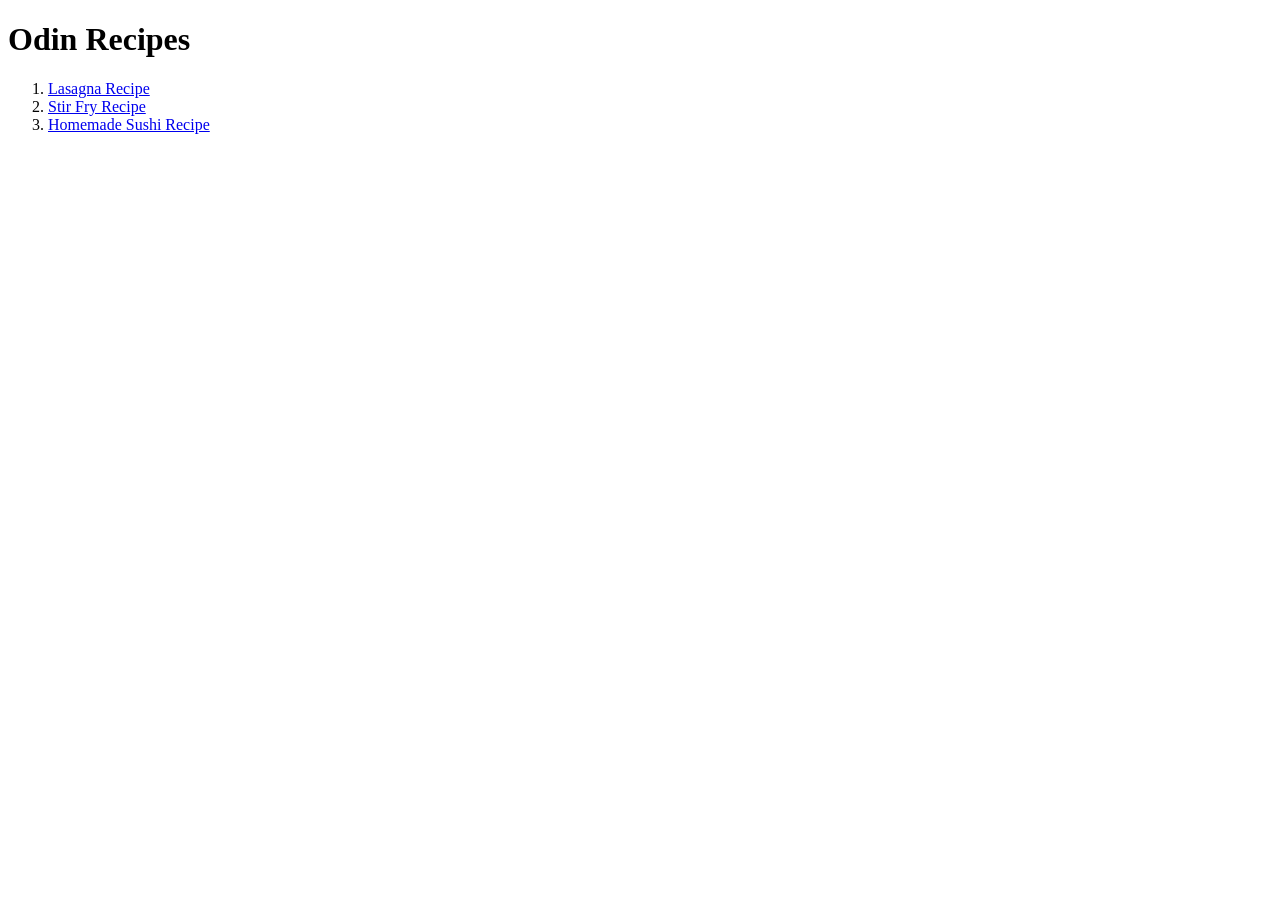
==== index.html @ 28391b03 "Build recipe site with multiple pages" ====
<!DOCTYPE html>
<html lang="en">
    <head>
        <meta charset="UTF-8">
        <title>Odin Recipes</title>
    </head>
    <body>
        <h1>Odin Recipes</h1>
        <ol>
            <li><a href="./recipes/lasagna.html">Lasagna Recipe</a></li>
            <li><a href="./recipes/stir_fry.html">Stir Fry Recipe</a></li>
            <li><a href="./recipes/sushi.html">Homemade Sushi Recipe</a> </li>
        </ol>
    </body>
</html>
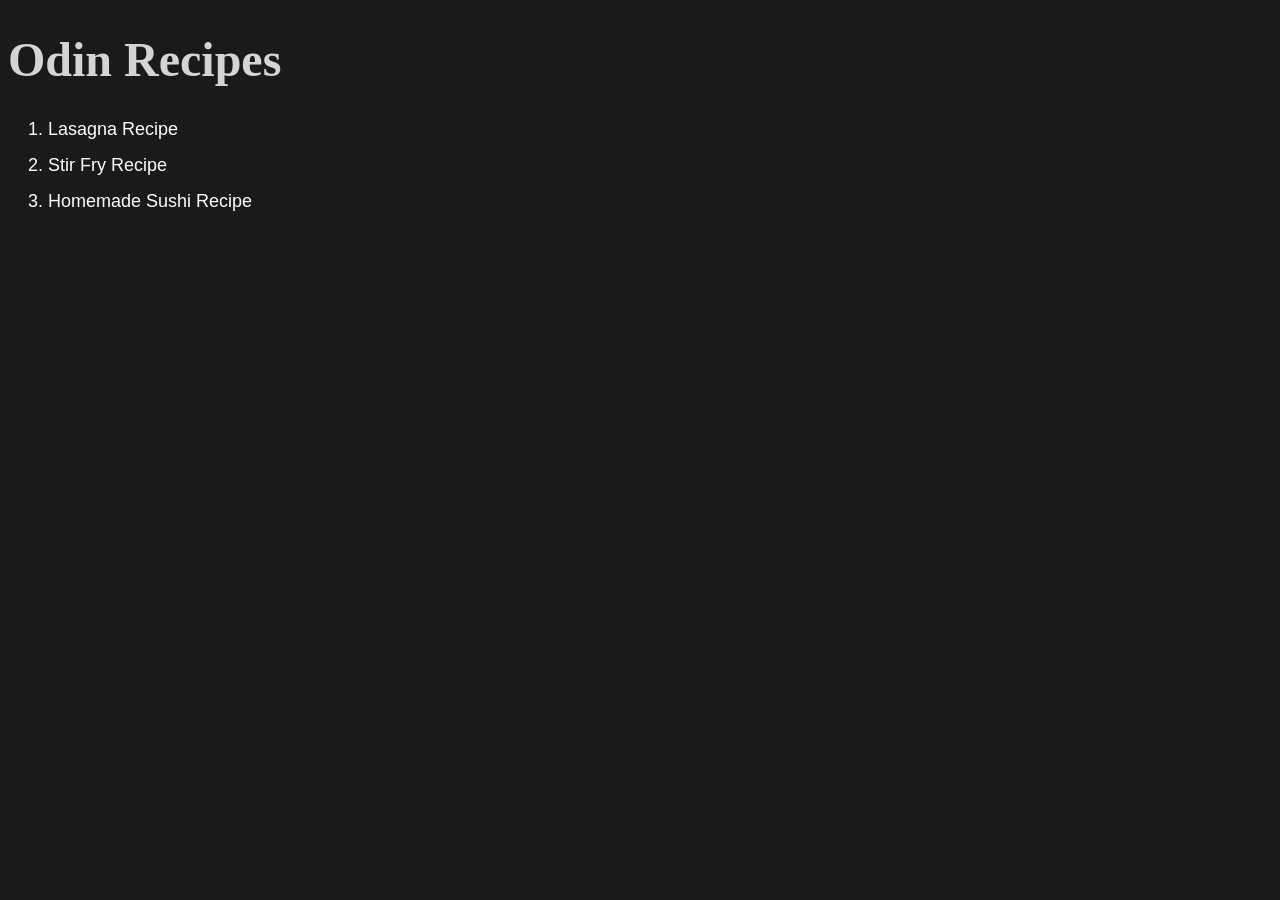
==== commit 57c144cb: "added css design to odin_recipes project" ====
--- a/index.html
+++ b/index.html
@@ -3,13 +3,14 @@
     <head>
         <meta charset="UTF-8">
         <title>Odin Recipes</title>
+        <link rel="stylesheet" href="./styles/styles.css">
     </head>
     <body>
-        <h1>Odin Recipes</h1>
-        <ol>
-            <li><a href="./recipes/lasagna.html">Lasagna Recipe</a></li>
-            <li><a href="./recipes/stir_fry.html">Stir Fry Recipe</a></li>
-            <li><a href="./recipes/sushi.html">Homemade Sushi Recipe</a> </li>
+        <h1 class="main_title">Odin Recipes</h1>
+        <ol class="recipe_titles">
+            <li class="recipe_list"><a class="recipe_links" href="./recipes/lasagna.html">Lasagna Recipe</a></li>
+            <li class="recipe_list"><a class="recipe_links" href="./recipes/stir_fry.html">Stir Fry Recipe</a></li>
+            <li class="recipe_list"><a class="recipe_links" href="./recipes/sushi.html">Homemade Sushi Recipe</a> </li>
         </ol>
     </body>
 </html>
--- a/styles/styles.css
+++ b/styles/styles.css
@@ -0,0 +1,18 @@
+body{
+    background-color: #1a1a1a;
+}
+
+.main_title{
+    color: #d4d4d4;
+    font-size: 48px;
+    font-family: georgia,garamond,'Times New Roman';
+}
+.recipe_titles,.recipe_links{
+    font-size: 18px;
+    color: #ffffff;
+    text-decoration: none;
+    font-family: arial,verdana,helvetica;
+}
+.recipe_list{
+    margin-bottom: 15px;
+}
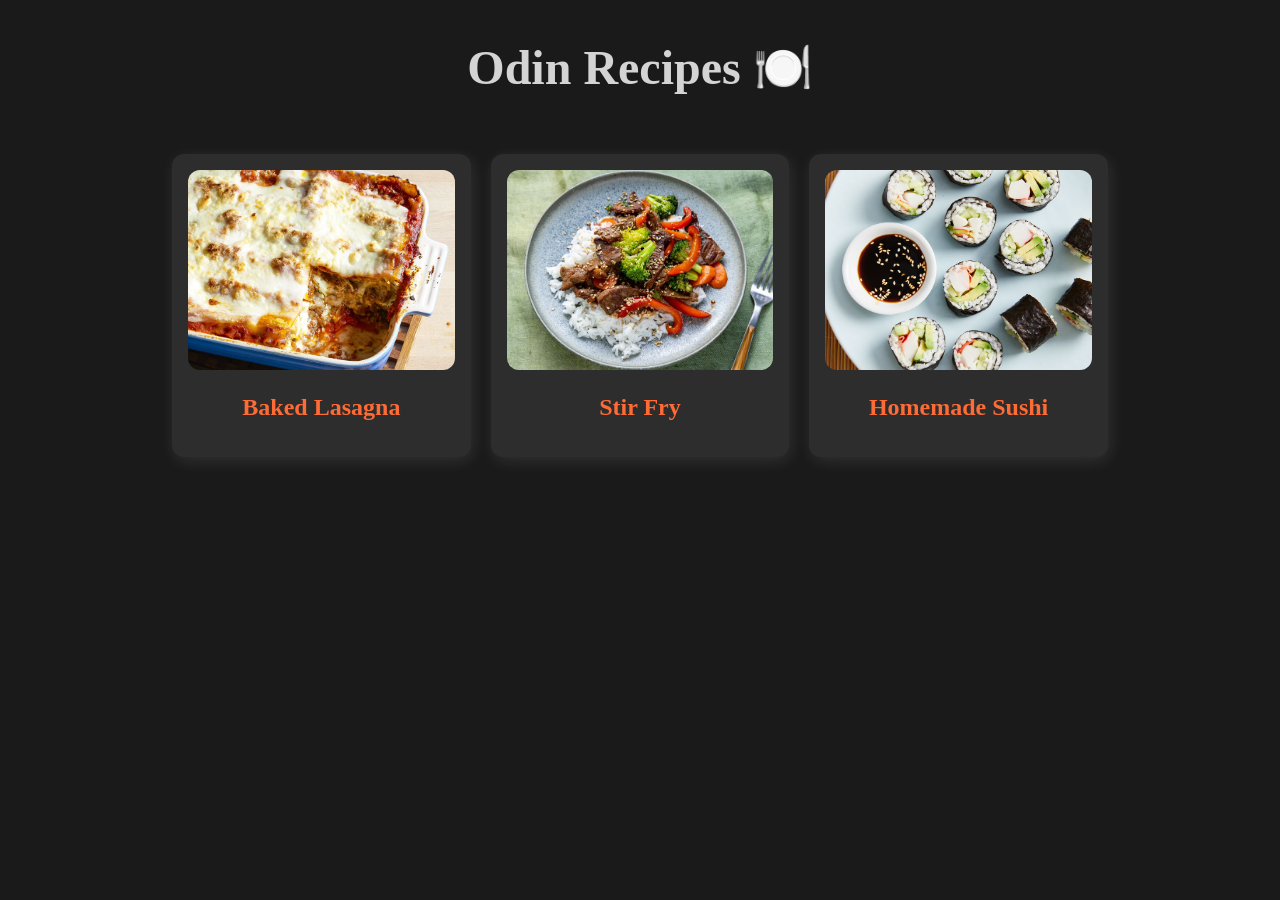
==== commit c020735f: "turn lists to cards and make prettier" ====
--- a/index.html
+++ b/index.html
@@ -6,11 +6,26 @@
         <link rel="stylesheet" href="./styles/styles.css">
     </head>
     <body>
-        <h1 class="main_title">Odin Recipes</h1>
-        <ol class="recipe_titles">
-            <li class="recipe_list"><a class="recipe_links" href="./recipes/lasagna.html">Lasagna Recipe</a></li>
-            <li class="recipe_list"><a class="recipe_links" href="./recipes/stir_fry.html">Stir Fry Recipe</a></li>
-            <li class="recipe_list"><a class="recipe_links" href="./recipes/sushi.html">Homemade Sushi Recipe</a> </li>
-        </ol>
+        <h1 class="main_title">Odin Recipes 🍽️</h1>
+      <div class="card-container">
+        <ol>
+            
+            <li class="card">
+                <a class="link" href="./recipes/lasagna.html">
+                 <img src="./images/lasagna_photo.jpg" alt="Baked Lasagna"><h2>Baked Lasagna</h2>
+                </a>
+            </li>
+            <li class="card">
+                <a class="link" href="./recipes/stir_fry.html">
+                    <img src="./images/stirfry.jpg" alt="Stir Fry"> <h2>Stir Fry</h2>
+                </a>
+            </li>
+            <li class="card">
+                <a class="link" href="./recipes/sushi.html">
+                     <img src="./images/sushi.jpg" alt="Homemade Sushi"><h2>Homemade Sushi</h2>
+                </a>
+            </li>
+       </ol> 
+    </div>
     </body>
 </html>
--- a/styles/styles.css
+++ b/styles/styles.css
@@ -1,18 +1,48 @@
 body{
     background-color: #1a1a1a;
+   
+    display: flex;
+    flex-flow: column wrap;
+    align-items: center;
 }
 
 .main_title{
     color: #d4d4d4;
     font-size: 48px;
     font-family: georgia,garamond,'Times New Roman';
+
+    display: flex;
+    justify-content: center;
+ 
 }
-.recipe_titles,.recipe_links{
-    font-size: 18px;
-    color: #ffffff;
+
+.card-container{
+    
+    display: flex; 
+   
+    
+}
+img{
+    height: 200px;
+    width: 100%;
+    object-fit: cover;
+    border-radius: 12px;
+}
+.card{
+    
+    padding: 16px;
+    margin: 10px;
+    background-color: #2d2d2d;
+    border-radius: 12px;
+    text-align: center;
+    box-shadow: 2px 4px 16px rgba(255,255,255,0.1);
+}
+ol{
+    padding: 0px;
+    display: flex;
+    list-style: none;
+}
+a{
+    color: #FF6B35 ;
     text-decoration: none;
-    font-family: arial,verdana,helvetica;
-}
-.recipe_list{
-    margin-bottom: 15px;
 }
